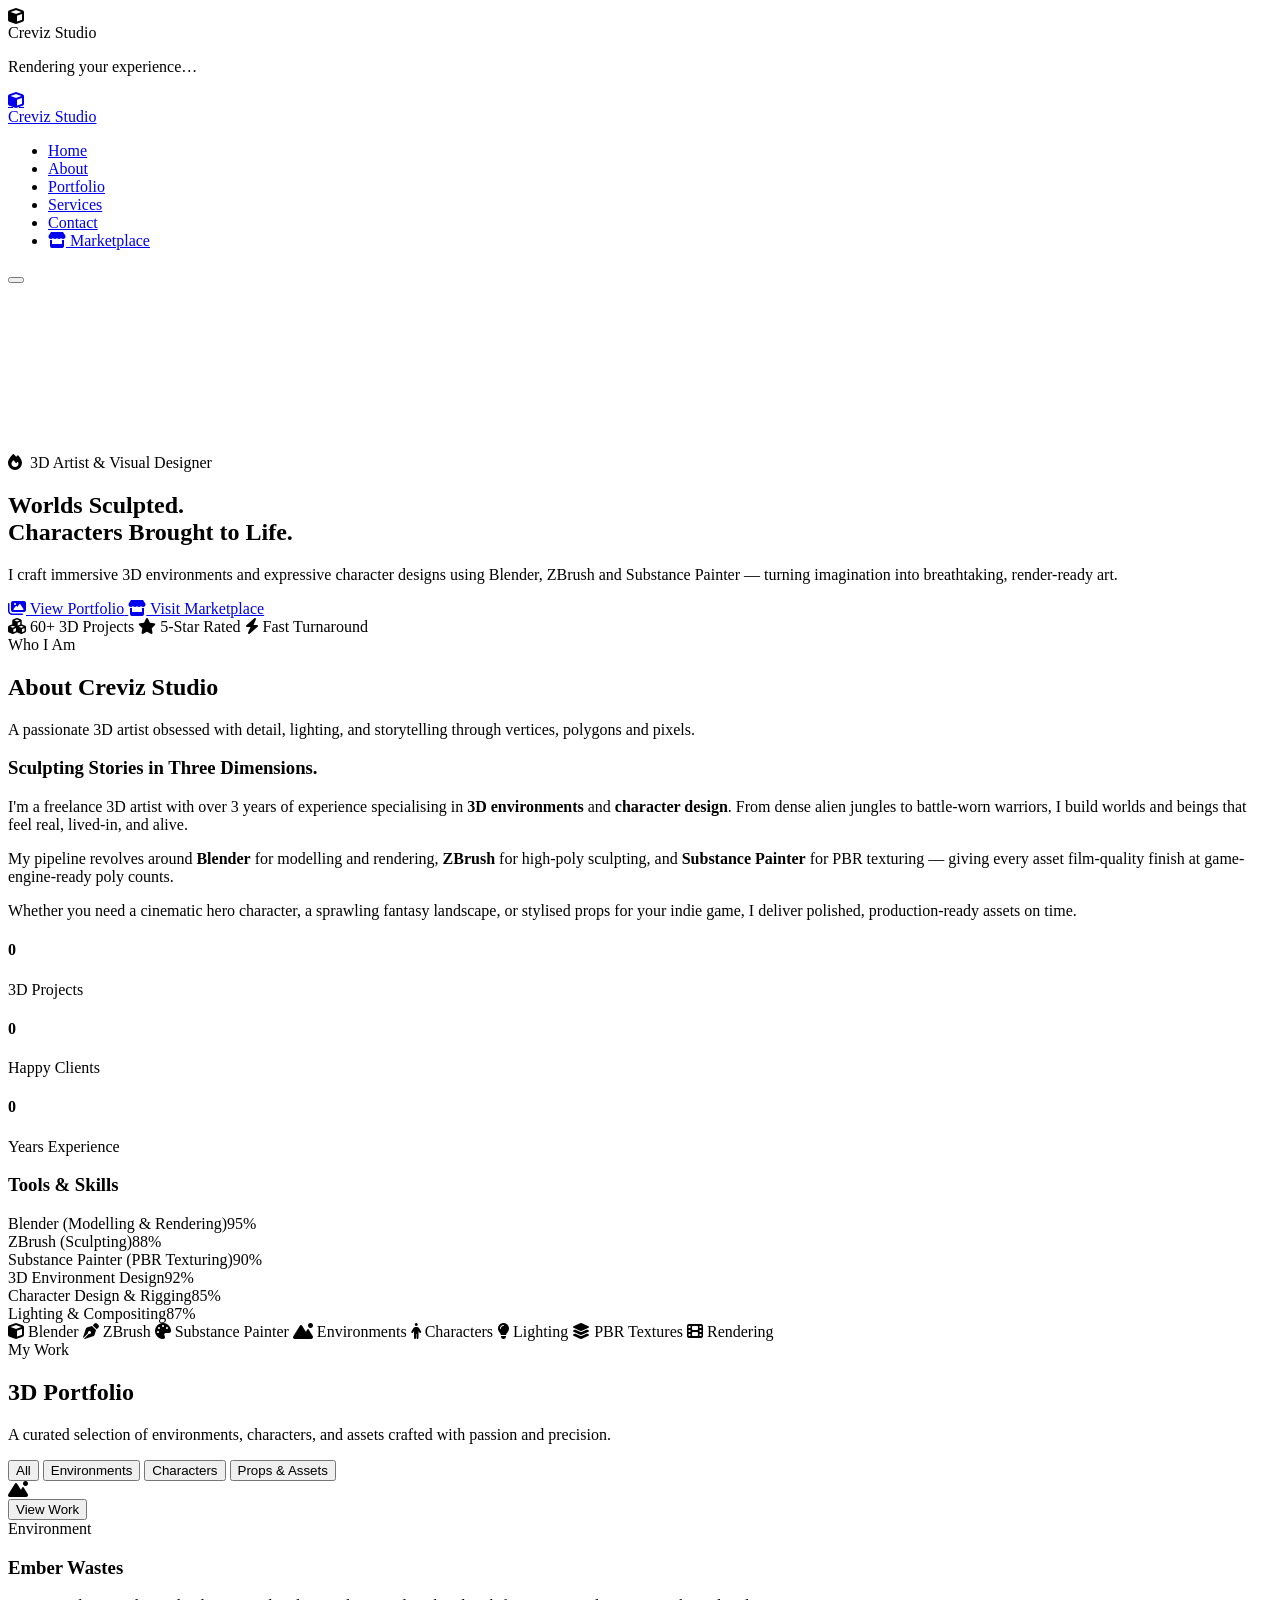
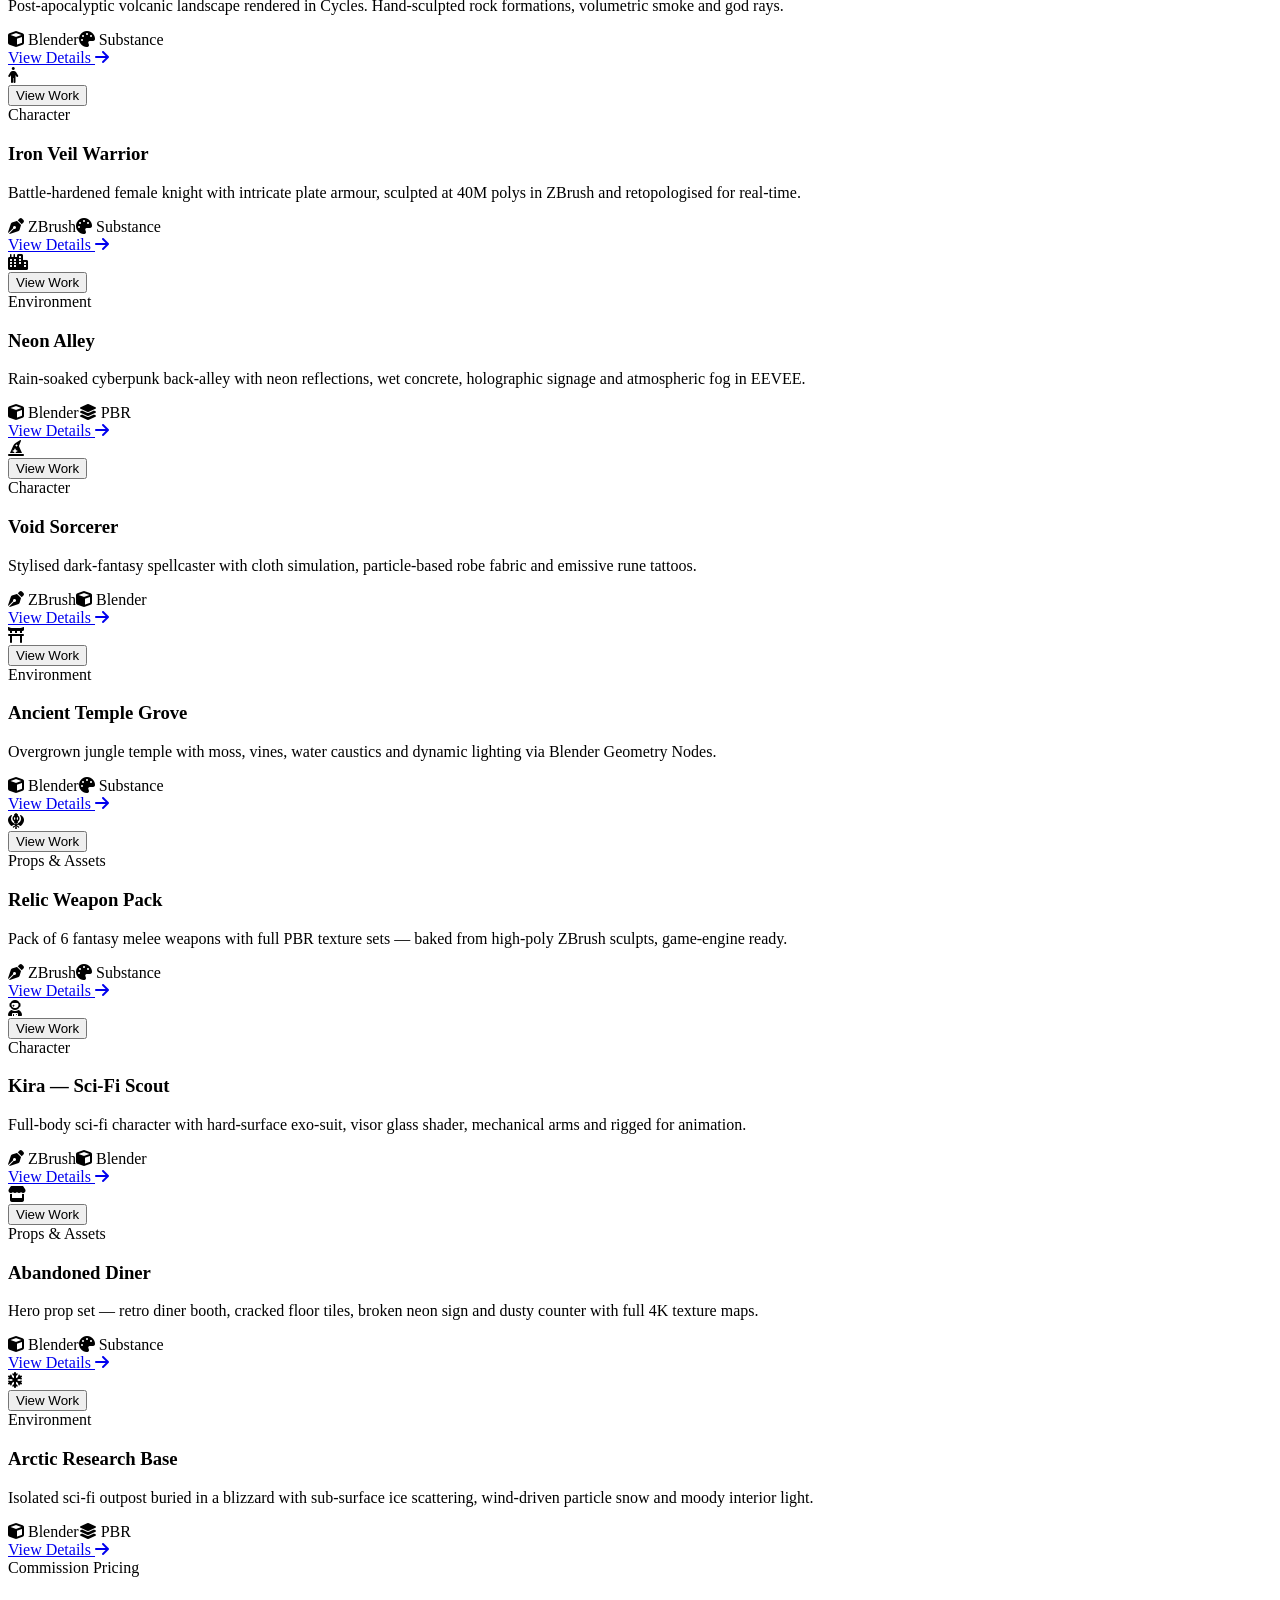
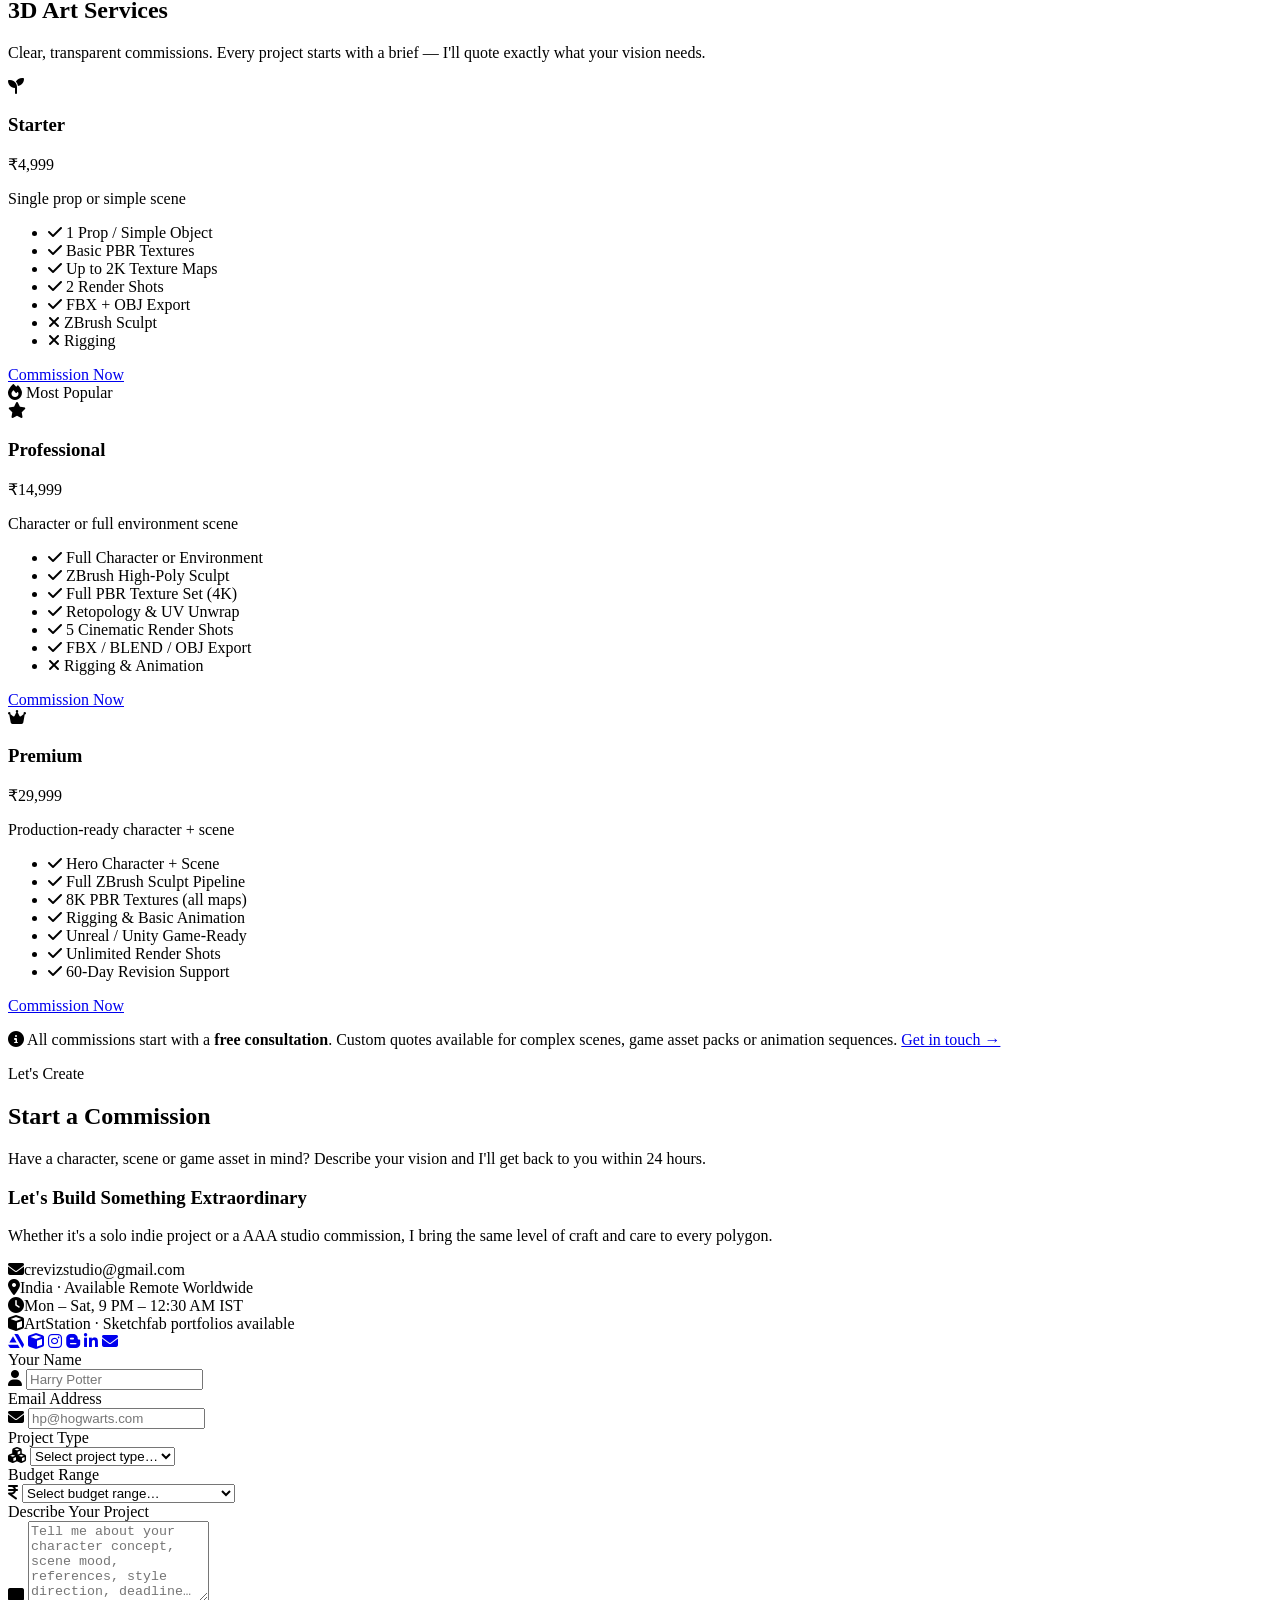
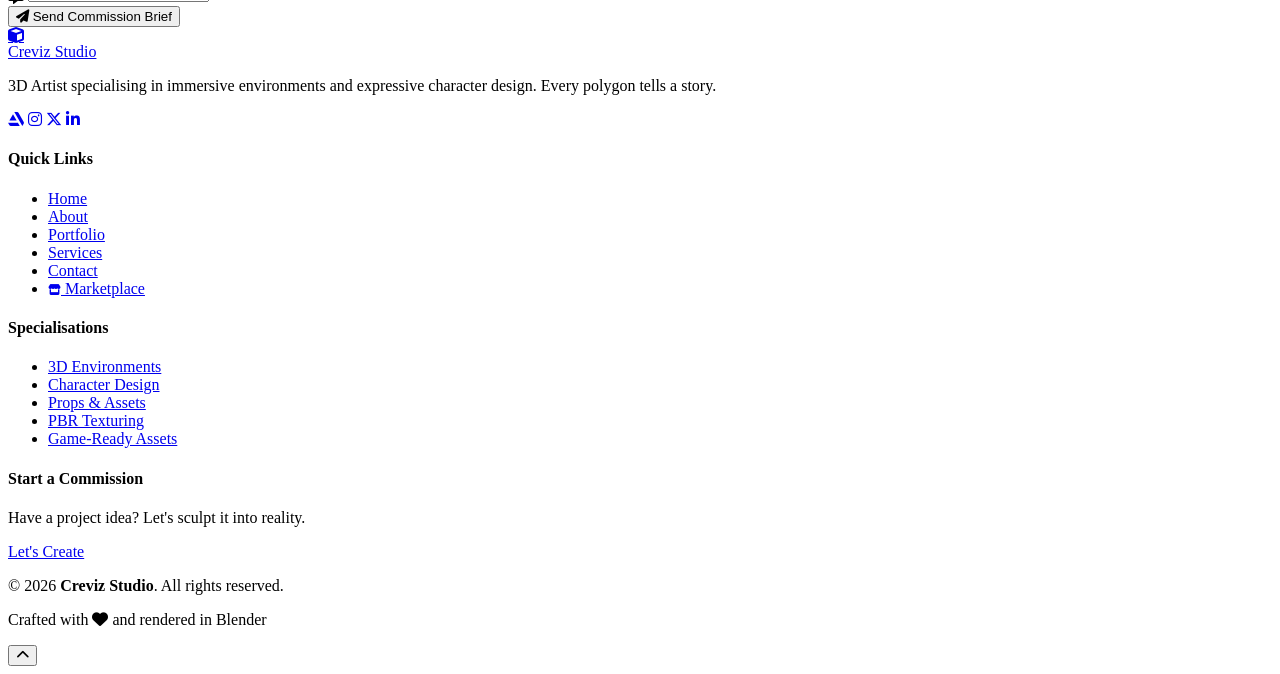
==== index.html @ c228ce8b "1st commit" ====
<!DOCTYPE html>
<html lang="en">
  <head>
    <meta charset="UTF-8" />
    <meta name="viewport" content="width=device-width, initial-scale=1.0" />
    <meta
      name="description"
      content="Creviz Studio – 3D Artist specialising in Blender, ZBrush & Substance Painter. Environments, Characters & Beyond."
    />
    <title>Creviz Studio | 3D Artist</title>
    <link href="https://fonts.googleapis.com/css2?family=Poppins:wght@300;400;500;600;700;800&display=swap" rel="stylesheet" />
    <link rel="stylesheet" href="https://cdnjs.cloudflare.com/ajax/libs/font-awesome/6.5.1/css/all.min.css" />
    <link rel="stylesheet" href="css/style.css" />
  </head>

  <body>

    <!-- PAGE LOADER -->
    <div class="page-loader" id="pageLoader" aria-hidden="true">
      <div class="loader-inner">
        <div class="loader-logo">
          <span class="loader-icon">
            <img src="assets/images/logo.png" alt="Creviz Studio" class="logo-img-icon"
              onerror="this.style.display='none';this.nextElementSibling.style.display='grid';" />
            <i class="fa-solid fa-cube logo-fallback" style="display:none;"></i>
          </span>
          <span class="loader-text">Creviz Studio</span>
        </div>
        <div class="loader-bar-wrap"><div class="loader-bar" id="loaderBar"></div></div>
        <p class="loader-caption">Rendering your experience…</p>
      </div>
    </div>

    <!-- SCROLL PROGRESS -->
    <div class="scroll-progress" id="scrollProgress" aria-hidden="true">
      <div class="scroll-progress-bar" id="scrollProgressBar"></div>
    </div>

    <!-- ================================================
         NAVIGATION BAR
    ================================================ -->
    <nav class="navbar" id="navbar" aria-label="Main navigation">
      <div class="nav-container">

        <a href="#home" class="nav-logo" aria-label="Creviz Studio Home">
          <span class="logo-icon">
            <img src="assets/images/logo.png" alt="Creviz Studio Logo" class="logo-img-icon"
              onerror="this.style.display='none';this.nextElementSibling.style.display='grid';" />
            <i class="fa-solid fa-cube logo-fallback" style="display:none;"></i>
          </span>
          Creviz Studio
        </a>

        <ul class="nav-links" id="navLinks" role="list">
          <li><a href="#home"      class="nav-link active">Home</a></li>
          <li><a href="#about"     class="nav-link">About</a></li>
          <li><a href="#portfolio" class="nav-link">Portfolio</a></li>
          <li><a href="#services"  class="nav-link">Services</a></li>
          <li><a href="#contact"   class="nav-link">Contact</a></li>
          <!-- ★ MARKETPLACE LINK — opens marketplace.html in new tab -->
          <li>
            <a href="marketplace.html" class="nav-link nav-link-market" target="_blank" rel="noopener">
              <i class="fa-solid fa-store"></i> Marketplace
            </a>
          </li>
        </ul>

        <button class="hamburger" id="hamburger" aria-label="Toggle mobile menu"
          aria-expanded="false" aria-controls="navLinks">
          <span class="bar"></span>
          <span class="bar"></span>
          <span class="bar"></span>
        </button>

      </div>
    </nav>


    <!-- ================================================
         HOME / HERO SECTION
    ================================================ -->
    <section id="home" class="hero-section">
      <canvas class="hero-canvas" id="heroCanvas" aria-hidden="true"></canvas>
      <div class="hero-shapes" aria-hidden="true">
        <div class="shape shape-1"></div><div class="shape shape-2"></div>
        <div class="shape shape-3"></div><div class="shape shape-4"></div>
        <div class="shape shape-5"></div><div class="shape shape-6"></div>
      </div>
      <div class="hero-bg" aria-hidden="true">
        <div class="particle"></div><div class="particle"></div>
        <div class="particle"></div><div class="particle"></div>
        <div class="particle"></div><div class="particle"></div>
        <div class="particle"></div><div class="particle"></div>
      </div>

      <div class="hero-content reveal">
        <p class="hero-tag"><i class="fa-solid fa-fire"></i>&nbsp; 3D Artist &amp; Visual Designer</p>
        <h1 class="hero-heading">
          Worlds Sculpted.<br />
          <span class="accent-text">Characters Brought to Life.</span>
        </h1>
        <p class="hero-sub">
          I craft immersive 3D environments and expressive character designs
          using Blender, ZBrush and Substance Painter — turning imagination
          into breathtaking, render-ready art.
        </p>
        <div class="hero-cta">
          <a href="#portfolio" class="btn btn-primary magnetic">
            <span class="btn-text"><i class="fa-solid fa-images"></i> View Portfolio</span>
            <span class="btn-ripple"></span>
          </a>
          <a href="marketplace.html" target="_blank" class="btn btn-outline magnetic">
            <span class="btn-text"><i class="fa-solid fa-store"></i> Visit Marketplace</span>
          </a>
        </div>
        <div class="hero-badges">
          <span class="hero-badge"><i class="fa-solid fa-cubes"></i> 60+ 3D Projects</span>
          <span class="hero-badge"><i class="fa-solid fa-star"></i> 5-Star Rated</span>
          <span class="hero-badge"><i class="fa-solid fa-bolt"></i> Fast Turnaround</span>
        </div>
        <div class="scroll-indicator" aria-hidden="true"><span class="scroll-dot"></span></div>
      </div>
    </section>


    <!-- ================================================
         ABOUT SECTION
    ================================================ -->
    <section id="about" class="about-section section">
      <div class="container">
        <div class="section-header reveal">
          <span class="section-tag">Who I Am</span>
          <h2 class="section-title">About <span class="accent-text">Creviz Studio</span></h2>
          <p class="section-sub">A passionate 3D artist obsessed with detail, lighting, and storytelling through vertices, polygons and pixels.</p>
        </div>
        <div class="about-grid">
          <div class="about-text reveal">
            <h3>Sculpting Stories in Three Dimensions.</h3>
            <p>I'm a freelance 3D artist with over 3 years of experience specialising in <strong>3D environments</strong> and <strong>character design</strong>. From dense alien jungles to battle-worn warriors, I build worlds and beings that feel real, lived-in, and alive.</p>
            <p>My pipeline revolves around <strong>Blender</strong> for modelling and rendering, <strong>ZBrush</strong> for high-poly sculpting, and <strong>Substance Painter</strong> for PBR texturing — giving every asset film-quality finish at game-engine-ready poly counts.</p>
            <p>Whether you need a cinematic hero character, a sprawling fantasy landscape, or stylised props for your indie game, I deliver polished, production-ready assets on time.</p>
            <div class="about-stats">
              <div class="stat-item"><h4 class="count-up" data-target="60">0</h4><p>3D Projects</p></div>
              <div class="stat-item"><h4 class="count-up" data-target="35">0</h4><p>Happy Clients</p></div>
              <div class="stat-item"><h4 class="count-up" data-target="3">0</h4><p>Years Experience</p></div>
            </div>
          </div>
          <div class="about-skills reveal">
            <h3>Tools &amp; Skills</h3>
            <div class="skill-bars">
              <div class="skill-item"><div class="skill-label"><span>Blender (Modelling &amp; Rendering)</span><span>95%</span></div><div class="skill-bar"><div class="skill-fill" data-width="95"></div></div></div>
              <div class="skill-item"><div class="skill-label"><span>ZBrush (Sculpting)</span><span>88%</span></div><div class="skill-bar"><div class="skill-fill" data-width="88"></div></div></div>
              <div class="skill-item"><div class="skill-label"><span>Substance Painter (PBR Texturing)</span><span>90%</span></div><div class="skill-bar"><div class="skill-fill" data-width="90"></div></div></div>
              <div class="skill-item"><div class="skill-label"><span>3D Environment Design</span><span>92%</span></div><div class="skill-bar"><div class="skill-fill" data-width="92"></div></div></div>
              <div class="skill-item"><div class="skill-label"><span>Character Design &amp; Rigging</span><span>85%</span></div><div class="skill-bar"><div class="skill-fill" data-width="85"></div></div></div>
              <div class="skill-item"><div class="skill-label"><span>Lighting &amp; Compositing</span><span>87%</span></div><div class="skill-bar"><div class="skill-fill" data-width="87"></div></div></div>
            </div>
            <div class="skill-badges">
              <span class="badge"><i class="fa-solid fa-cube"></i> Blender</span>
              <span class="badge"><i class="fa-solid fa-pen-nib"></i> ZBrush</span>
              <span class="badge"><i class="fa-solid fa-palette"></i> Substance Painter</span>
              <span class="badge"><i class="fa-solid fa-mountain-sun"></i> Environments</span>
              <span class="badge"><i class="fa-solid fa-person"></i> Characters</span>
              <span class="badge"><i class="fa-solid fa-lightbulb"></i> Lighting</span>
              <span class="badge"><i class="fa-solid fa-layer-group"></i> PBR Textures</span>
              <span class="badge"><i class="fa-solid fa-film"></i> Rendering</span>
            </div>
          </div>
        </div>
      </div>
    </section>


    <!-- ================================================
         PORTFOLIO SECTION
    ================================================ -->
    <section id="portfolio" class="projects-section section">
      <div class="container">
        <div class="section-header reveal">
          <span class="section-tag">My Work</span>
          <h2 class="section-title">3D <span class="accent-text">Portfolio</span></h2>
          <p class="section-sub">A curated selection of environments, characters, and assets crafted with passion and precision.</p>
        </div>
        <div class="portfolio-filters reveal" role="tablist" aria-label="Portfolio filters">
          <button class="filter-btn active" data-filter="all"         role="tab" aria-selected="true" >All</button>
          <button class="filter-btn"        data-filter="environment" role="tab" aria-selected="false">Environments</button>
          <button class="filter-btn"        data-filter="character"   role="tab" aria-selected="false">Characters</button>
          <button class="filter-btn"        data-filter="prop"        role="tab" aria-selected="false">Props &amp; Assets</button>
        </div>
        <div class="projects-grid" id="portfolioGrid">
          <article class="project-card reveal" data-category="environment">
            <div class="card-img env-gradient"><div class="img-placeholder"><i class="fa-solid fa-mountain-sun"></i></div><div class="card-overlay"><button class="btn btn-sm">View Work</button></div><div class="card-glow"></div></div>
            <div class="card-body"><span class="card-tag">Environment</span><h3>Ember Wastes</h3><p>Post-apocalyptic volcanic landscape rendered in Cycles. Hand-sculpted rock formations, volumetric smoke and god rays.</p><div class="card-tools"><span><i class="fa-solid fa-cube"></i> Blender</span><span><i class="fa-solid fa-palette"></i> Substance</span></div><a href="#" class="btn btn-outline btn-sm">View Details <i class="fa-solid fa-arrow-right"></i></a></div>
          </article>
          <article class="project-card reveal" data-category="character">
            <div class="card-img char-gradient"><div class="img-placeholder"><i class="fa-solid fa-person"></i></div><div class="card-overlay"><button class="btn btn-sm">View Work</button></div><div class="card-glow"></div></div>
            <div class="card-body"><span class="card-tag">Character</span><h3>Iron Veil Warrior</h3><p>Battle-hardened female knight with intricate plate armour, sculpted at 40M polys in ZBrush and retopologised for real-time.</p><div class="card-tools"><span><i class="fa-solid fa-pen-nib"></i> ZBrush</span><span><i class="fa-solid fa-palette"></i> Substance</span></div><a href="#" class="btn btn-outline btn-sm">View Details <i class="fa-solid fa-arrow-right"></i></a></div>
          </article>
          <article class="project-card reveal" data-category="environment">
            <div class="card-img env-gradient"><div class="img-placeholder"><i class="fa-solid fa-city"></i></div><div class="card-overlay"><button class="btn btn-sm">View Work</button></div><div class="card-glow"></div></div>
            <div class="card-body"><span class="card-tag">Environment</span><h3>Neon Alley</h3><p>Rain-soaked cyberpunk back-alley with neon reflections, wet concrete, holographic signage and atmospheric fog in EEVEE.</p><div class="card-tools"><span><i class="fa-solid fa-cube"></i> Blender</span><span><i class="fa-solid fa-layer-group"></i> PBR</span></div><a href="#" class="btn btn-outline btn-sm">View Details <i class="fa-solid fa-arrow-right"></i></a></div>
          </article>
          <article class="project-card reveal" data-category="character">
            <div class="card-img char-gradient"><div class="img-placeholder"><i class="fa-solid fa-hat-wizard"></i></div><div class="card-overlay"><button class="btn btn-sm">View Work</button></div><div class="card-glow"></div></div>
            <div class="card-body"><span class="card-tag">Character</span><h3>Void Sorcerer</h3><p>Stylised dark-fantasy spellcaster with cloth simulation, particle-based robe fabric and emissive rune tattoos.</p><div class="card-tools"><span><i class="fa-solid fa-pen-nib"></i> ZBrush</span><span><i class="fa-solid fa-cube"></i> Blender</span></div><a href="#" class="btn btn-outline btn-sm">View Details <i class="fa-solid fa-arrow-right"></i></a></div>
          </article>
          <article class="project-card reveal" data-category="environment">
            <div class="card-img env-gradient"><div class="img-placeholder"><i class="fa-solid fa-torii-gate"></i></div><div class="card-overlay"><button class="btn btn-sm">View Work</button></div><div class="card-glow"></div></div>
            <div class="card-body"><span class="card-tag">Environment</span><h3>Ancient Temple Grove</h3><p>Overgrown jungle temple with moss, vines, water caustics and dynamic lighting via Blender Geometry Nodes.</p><div class="card-tools"><span><i class="fa-solid fa-cube"></i> Blender</span><span><i class="fa-solid fa-palette"></i> Substance</span></div><a href="#" class="btn btn-outline btn-sm">View Details <i class="fa-solid fa-arrow-right"></i></a></div>
          </article>
          <article class="project-card reveal" data-category="prop">
            <div class="card-img prop-gradient"><div class="img-placeholder"><i class="fa-solid fa-khanda"></i></div><div class="card-overlay"><button class="btn btn-sm">View Work</button></div><div class="card-glow"></div></div>
            <div class="card-body"><span class="card-tag">Props &amp; Assets</span><h3>Relic Weapon Pack</h3><p>Pack of 6 fantasy melee weapons with full PBR texture sets — baked from high-poly ZBrush sculpts, game-engine ready.</p><div class="card-tools"><span><i class="fa-solid fa-pen-nib"></i> ZBrush</span><span><i class="fa-solid fa-palette"></i> Substance</span></div><a href="#" class="btn btn-outline btn-sm">View Details <i class="fa-solid fa-arrow-right"></i></a></div>
          </article>
          <article class="project-card reveal" data-category="character">
            <div class="card-img char-gradient"><div class="img-placeholder"><i class="fa-solid fa-user-astronaut"></i></div><div class="card-overlay"><button class="btn btn-sm">View Work</button></div><div class="card-glow"></div></div>
            <div class="card-body"><span class="card-tag">Character</span><h3>Kira — Sci-Fi Scout</h3><p>Full-body sci-fi character with hard-surface exo-suit, visor glass shader, mechanical arms and rigged for animation.</p><div class="card-tools"><span><i class="fa-solid fa-pen-nib"></i> ZBrush</span><span><i class="fa-solid fa-cube"></i> Blender</span></div><a href="#" class="btn btn-outline btn-sm">View Details <i class="fa-solid fa-arrow-right"></i></a></div>
          </article>
          <article class="project-card reveal" data-category="prop">
            <div class="card-img prop-gradient"><div class="img-placeholder"><i class="fa-solid fa-store"></i></div><div class="card-overlay"><button class="btn btn-sm">View Work</button></div><div class="card-glow"></div></div>
            <div class="card-body"><span class="card-tag">Props &amp; Assets</span><h3>Abandoned Diner</h3><p>Hero prop set — retro diner booth, cracked floor tiles, broken neon sign and dusty counter with full 4K texture maps.</p><div class="card-tools"><span><i class="fa-solid fa-cube"></i> Blender</span><span><i class="fa-solid fa-palette"></i> Substance</span></div><a href="#" class="btn btn-outline btn-sm">View Details <i class="fa-solid fa-arrow-right"></i></a></div>
          </article>
          <article class="project-card reveal" data-category="environment">
            <div class="card-img env-gradient"><div class="img-placeholder"><i class="fa-solid fa-snowflake"></i></div><div class="card-overlay"><button class="btn btn-sm">View Work</button></div><div class="card-glow"></div></div>
            <div class="card-body"><span class="card-tag">Environment</span><h3>Arctic Research Base</h3><p>Isolated sci-fi outpost buried in a blizzard with sub-surface ice scattering, wind-driven particle snow and moody interior light.</p><div class="card-tools"><span><i class="fa-solid fa-cube"></i> Blender</span><span><i class="fa-solid fa-layer-group"></i> PBR</span></div><a href="#" class="btn btn-outline btn-sm">View Details <i class="fa-solid fa-arrow-right"></i></a></div>
          </article>
        </div>
      </div>
    </section>


    <!-- ================================================
         SERVICES / PRICING SECTION
    ================================================ -->
    <section id="services" class="services-section section">
      <div class="container">
        <div class="section-header reveal">
          <span class="section-tag">Commission Pricing</span>
          <h2 class="section-title">3D Art <span class="accent-text">Services</span></h2>
          <p class="section-sub">Clear, transparent commissions. Every project starts with a brief — I'll quote exactly what your vision needs.</p>
        </div>
        <div class="pricing-grid">
          <div class="pricing-card reveal">
            <div class="pricing-card-inner">
              <div class="plan-icon"><i class="fa-solid fa-seedling"></i></div>
              <h3 class="plan-name">Starter</h3>
              <div class="plan-price"><span class="currency">₹</span><span class="amount">4,999</span></div>
              <p class="plan-desc">Single prop or simple scene</p>
              <ul class="plan-features" role="list">
                <li><i class="fa-solid fa-check"></i> 1 Prop / Simple Object</li>
                <li><i class="fa-solid fa-check"></i> Basic PBR Textures</li>
                <li><i class="fa-solid fa-check"></i> Up to 2K Texture Maps</li>
                <li><i class="fa-solid fa-check"></i> 2 Render Shots</li>
                <li><i class="fa-solid fa-check"></i> FBX + OBJ Export</li>
                <li class="not-included"><i class="fa-solid fa-xmark"></i> ZBrush Sculpt</li>
                <li class="not-included"><i class="fa-solid fa-xmark"></i> Rigging</li>
              </ul>
              <a href="#contact" class="btn btn-outline plan-btn">Commission Now</a>
            </div>
          </div>
          <div class="pricing-card popular reveal">
            <div class="pricing-card-inner">
              <div class="popular-badge"><i class="fa-solid fa-fire"></i> Most Popular</div>
              <div class="plan-icon"><i class="fa-solid fa-star"></i></div>
              <h3 class="plan-name">Professional</h3>
              <div class="plan-price"><span class="currency">₹</span><span class="amount">14,999</span></div>
              <p class="plan-desc">Character or full environment scene</p>
              <ul class="plan-features" role="list">
                <li><i class="fa-solid fa-check"></i> Full Character or Environment</li>
                <li><i class="fa-solid fa-check"></i> ZBrush High-Poly Sculpt</li>
                <li><i class="fa-solid fa-check"></i> Full PBR Texture Set (4K)</li>
                <li><i class="fa-solid fa-check"></i> Retopology &amp; UV Unwrap</li>
                <li><i class="fa-solid fa-check"></i> 5 Cinematic Render Shots</li>
                <li><i class="fa-solid fa-check"></i> FBX / BLEND / OBJ Export</li>
                <li class="not-included"><i class="fa-solid fa-xmark"></i> Rigging &amp; Animation</li>
              </ul>
              <a href="#contact" class="btn btn-primary plan-btn">Commission Now</a>
            </div>
          </div>
          <div class="pricing-card reveal">
            <div class="pricing-card-inner">
              <div class="plan-icon"><i class="fa-solid fa-crown"></i></div>
              <h3 class="plan-name">Premium</h3>
              <div class="plan-price"><span class="currency">₹</span><span class="amount">29,999</span></div>
              <p class="plan-desc">Production-ready character + scene</p>
              <ul class="plan-features" role="list">
                <li><i class="fa-solid fa-check"></i> Hero Character + Scene</li>
                <li><i class="fa-solid fa-check"></i> Full ZBrush Sculpt Pipeline</li>
                <li><i class="fa-solid fa-check"></i> 8K PBR Textures (all maps)</li>
                <li><i class="fa-solid fa-check"></i> Rigging &amp; Basic Animation</li>
                <li><i class="fa-solid fa-check"></i> Unreal / Unity Game-Ready</li>
                <li><i class="fa-solid fa-check"></i> Unlimited Render Shots</li>
                <li><i class="fa-solid fa-check"></i> 60-Day Revision Support</li>
              </ul>
              <a href="#contact" class="btn btn-outline plan-btn">Commission Now</a>
            </div>
          </div>
        </div>
        <p class="pricing-note reveal">
          <i class="fa-solid fa-circle-info"></i>
          All commissions start with a <strong>free consultation</strong>.
          Custom quotes available for complex scenes, game asset packs or animation sequences.
          <a href="#contact">Get in touch →</a>
        </p>
      </div>
    </section>


    <!-- ================================================
         CONTACT SECTION
    ================================================ -->
    <section id="contact" class="contact-section section">
      <div class="container">
        <div class="section-header reveal">
          <span class="section-tag">Let's Create</span>
          <h2 class="section-title">Start a <span class="accent-text">Commission</span></h2>
          <p class="section-sub">Have a character, scene or game asset in mind? Describe your vision and I'll get back to you within 24 hours.</p>
        </div>
        <div class="contact-grid">
          <div class="contact-info reveal">
            <h3>Let's Build Something Extraordinary</h3>
            <p>Whether it's a solo indie project or a AAA studio commission, I bring the same level of craft and care to every polygon.</p>
            <div class="contact-details">
              <div class="contact-item"><i class="fa-solid fa-envelope"></i><span>crevizstudio@gmail.com</span></div>
              <div class="contact-item"><i class="fa-solid fa-location-dot"></i><span>India · Available Remote Worldwide</span></div>
              <div class="contact-item"><i class="fa-solid fa-clock"></i><span>Mon – Sat, 9 PM – 12:30 AM IST</span></div>
              <div class="contact-item"><i class="fa-solid fa-cube"></i><span>ArtStation · Sketchfab portfolios available</span></div>
            </div>
            <div class="social-links" aria-label="Social media links">
              <a href="https://www.artstation.com/ritarthachaki" class="social-icon" aria-label="ArtStation"><i class="fa-brands fa-artstation"></i></a>
              <a href="https://sketchfab.com/creviz.studio" class="social-icon" aria-label="Sketchfab"><i class="fa-solid fa-cube"></i></a>
              <a href="https://www.instagram.com/_i_create_something_/" class="social-icon" aria-label="Instagram"><i class="fa-brands fa-instagram"></i></a>
              <a href="https://crevizstudio.blogspot.com/" class="social-icon" aria-label="Blogger"><i class="fa-brands fa-blogger-b"></i></a>
              <a href="https://www.linkedin.com/company/creviz-studio/" class="social-icon" aria-label="LinkedIn"><i class="fa-brands fa-linkedin-in"></i></a>
              <a href="mailto:crevizstudio@gmail.com" class="social-icon" aria-label="Email"><i class="fa-solid fa-envelope"></i></a>
            </div>
          </div>

          <div class="contact-form-wrap reveal">
            <form id="contactForm" class="contact-form" novalidate aria-label="Commission enquiry form">
              <div class="form-row">
                <div class="form-group">
                  <label for="name">Your Name</label>
                  <div class="input-wrap"><i class="fa-solid fa-user"></i>
                    <input type="text" id="name" name="name" placeholder="Harry Potter" autocomplete="name" required /></div>
                  <span class="error-msg" id="nameError" role="alert"></span>
                </div>
                <div class="form-group">
                  <label for="email">Email Address</label>
                  <div class="input-wrap"><i class="fa-solid fa-envelope"></i>
                    <input type="email" id="email" name="email" placeholder="hp@hogwarts.com" autocomplete="email" required /></div>
                  <span class="error-msg" id="emailError" role="alert"></span>
                </div>
              </div>
              <div class="form-group">
                <label for="projectType">Project Type</label>
                <div class="input-wrap select-wrap"><i class="fa-solid fa-cubes"></i>
                  <select id="projectType" name="projectType" required>
                    <option value="" disabled selected>Select project type…</option>
                    <option value="Character Design">Character Design</option>
                    <option value="3D Environment">3D Environment</option>
                    <option value="Props / Asset Pack">Props / Asset Pack</option>
                    <option value="Animation / Rigging">Animation / Rigging</option>
                    <option value="Other / Custom">Other / Custom</option>
                  </select></div>
                <span class="error-msg" id="projectTypeError" role="alert"></span>
              </div>
              <div class="form-group">
                <label for="budget">Budget Range</label>
                <div class="input-wrap select-wrap"><i class="fa-solid fa-indian-rupee-sign"></i>
                  <select id="budget" name="budget">
                    <option value="" disabled selected>Select budget range…</option>
                    <option value="Under ₹4,999 (Starter)">Under ₹4,999 (Starter)</option>
                    <option value="₹5,000 – ₹14,999 (Professional)">₹5,000 – ₹14,999 (Professional)</option>
                    <option value="₹15,000+ (Premium / Custom)">₹15,000+ (Premium / Custom)</option>
                  </select></div>
              </div>
              <div class="form-group">
                <label for="message">Describe Your Project</label>
                <div class="input-wrap textarea-wrap"><i class="fa-solid fa-message"></i>
                  <textarea id="message" name="message" rows="5"
                    placeholder="Tell me about your character concept, scene mood, references, style direction, deadline…"
                    required></textarea></div>
                <span class="error-msg" id="messageError" role="alert"></span>
              </div>
              <button type="submit" class="btn btn-primary btn-full magnetic">
                <span class="btn-text"><i class="fa-solid fa-paper-plane"></i> Send Commission Brief</span>
                <span class="btn-ripple"></span>
              </button>
              <div class="form-feedback" id="formFeedback" aria-live="polite"></div>
            </form>
          </div>
        </div>
      </div>
    </section>


    <!-- ================================================
         FOOTER
    ================================================ -->
    <footer class="footer" role="contentinfo">
      <div class="footer-container">
        <div class="footer-grid">
          <div class="footer-brand">
            <a href="#home" class="nav-logo" aria-label="Back to top">
              <span class="logo-icon">
                <img src="assets/images/logo.png" alt="Creviz Studio Logo" class="logo-img-icon"
                  onerror="this.style.display='none';this.nextElementSibling.style.display='grid';" />
                <i class="fa-solid fa-cube logo-fallback" style="display:none;"></i>
              </span>
              Creviz Studio
            </a>
            <p>3D Artist specialising in immersive environments and expressive character design. Every polygon tells a story.</p>
            <div class="social-links">
              <a href="#" class="social-icon" aria-label="ArtStation"><i class="fa-brands fa-artstation"></i></a>
              <a href="#" class="social-icon" aria-label="Instagram"><i class="fa-brands fa-instagram"></i></a>
              <a href="#" class="social-icon" aria-label="Twitter/X"><i class="fa-brands fa-x-twitter"></i></a>
              <a href="#" class="social-icon" aria-label="LinkedIn"><i class="fa-brands fa-linkedin-in"></i></a>
            </div>
          </div>
          <div class="footer-links">
            <h4>Quick Links</h4>
            <ul>
              <li><a href="#home">Home</a></li>
              <li><a href="#about">About</a></li>
              <li><a href="#portfolio">Portfolio</a></li>
              <li><a href="#services">Services</a></li>
              <li><a href="#contact">Contact</a></li>
              <li><a href="marketplace.html" target="_blank"><i class="fa-solid fa-store" style="font-size:.7rem"></i> Marketplace</a></li>
            </ul>
          </div>
          <div class="footer-links">
            <h4>Specialisations</h4>
            <ul>
              <li><a href="#portfolio">3D Environments</a></li>
              <li><a href="#portfolio">Character Design</a></li>
              <li><a href="#portfolio">Props &amp; Assets</a></li>
              <li><a href="#portfolio">PBR Texturing</a></li>
              <li><a href="#portfolio">Game-Ready Assets</a></li>
            </ul>
          </div>
          <div class="footer-cta">
            <h4>Start a Commission</h4>
            <p>Have a project idea? Let's sculpt it into reality.</p>
            <a href="#contact" class="btn btn-primary">Let's Create</a>
          </div>
        </div>
        <div class="footer-bottom">
          <p>&copy; 2026 <strong>Creviz Studio</strong>. All rights reserved.</p>
          <p>Crafted with <i class="fa-solid fa-heart" style="color:var(--clr-accent)"></i> and rendered in Blender</p>
        </div>
      </div>
    </footer>

    <button class="back-to-top" id="backToTop" aria-label="Back to top"><i class="fa-solid fa-chevron-up"></i></button>
    <div class="cursor-glow" id="cursorGlow" aria-hidden="true"></div>
    <script src="js/script.js"></script>
  </body>
</html>
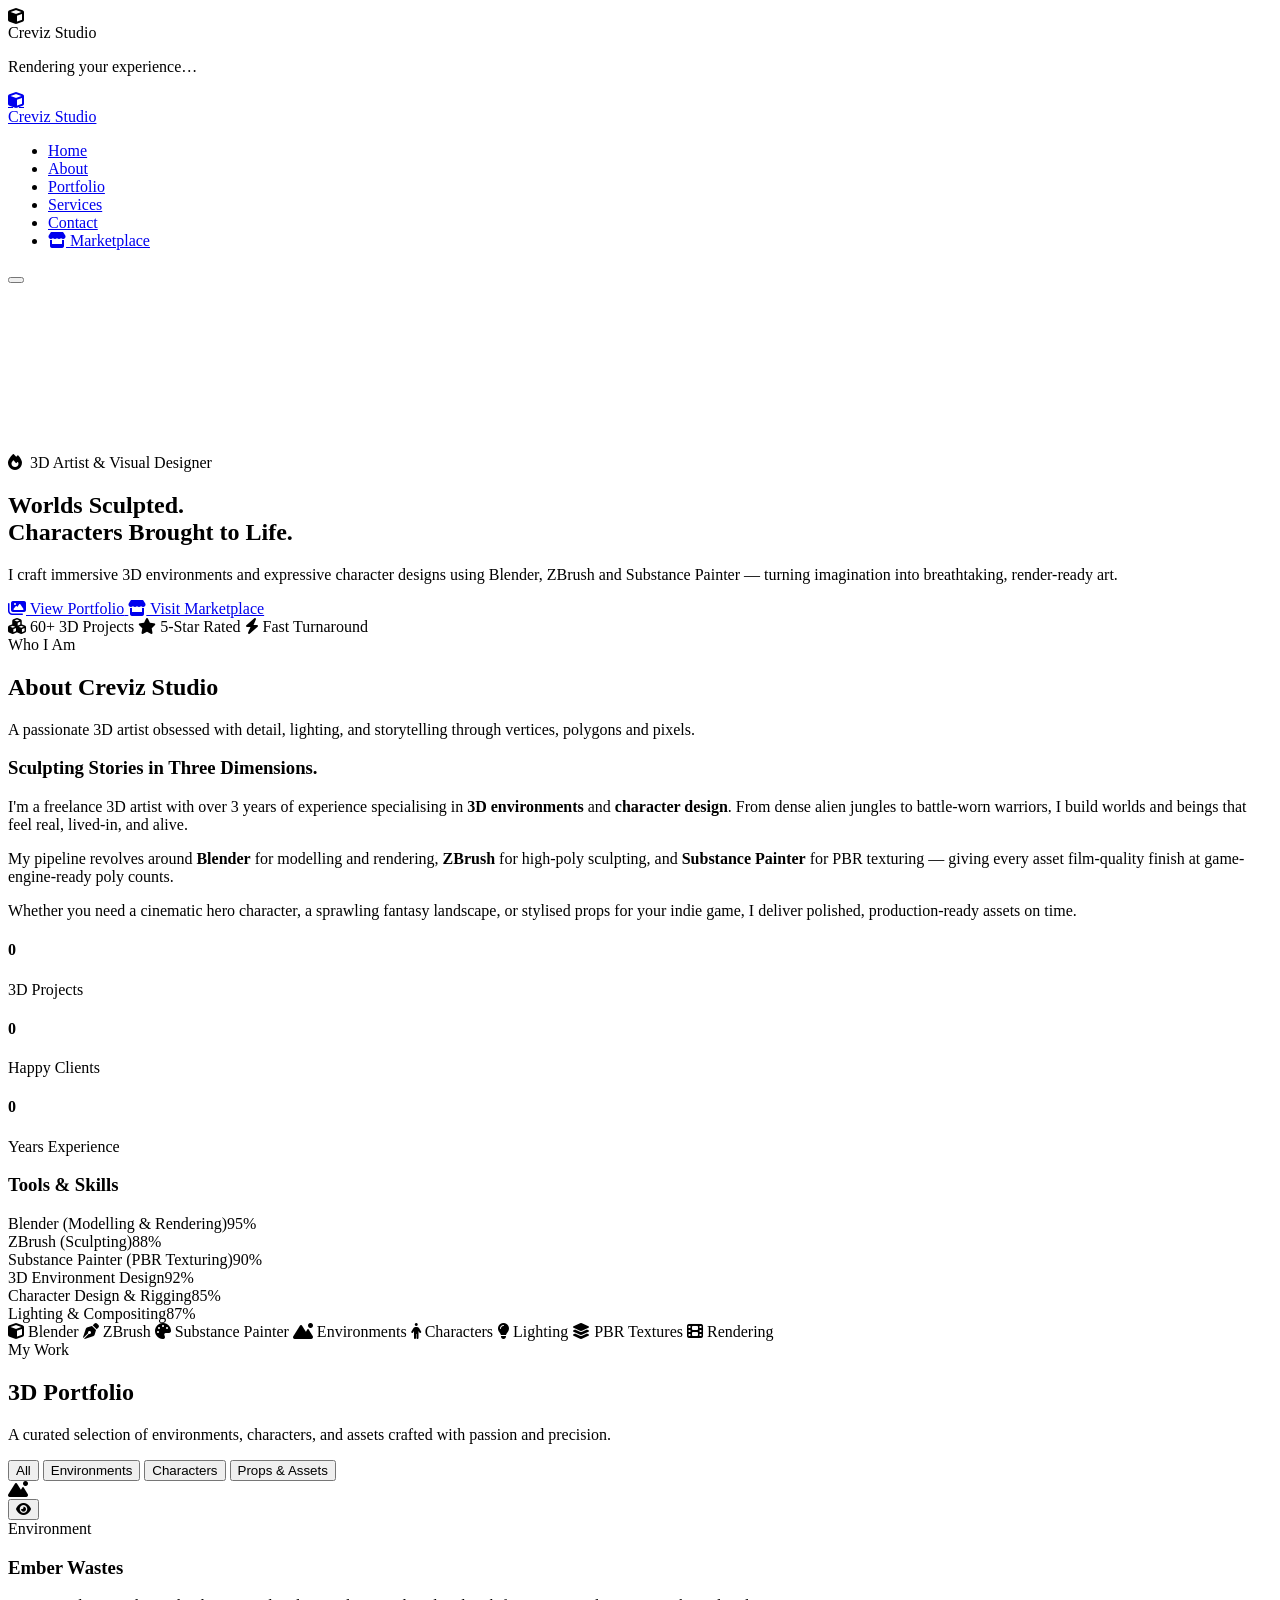
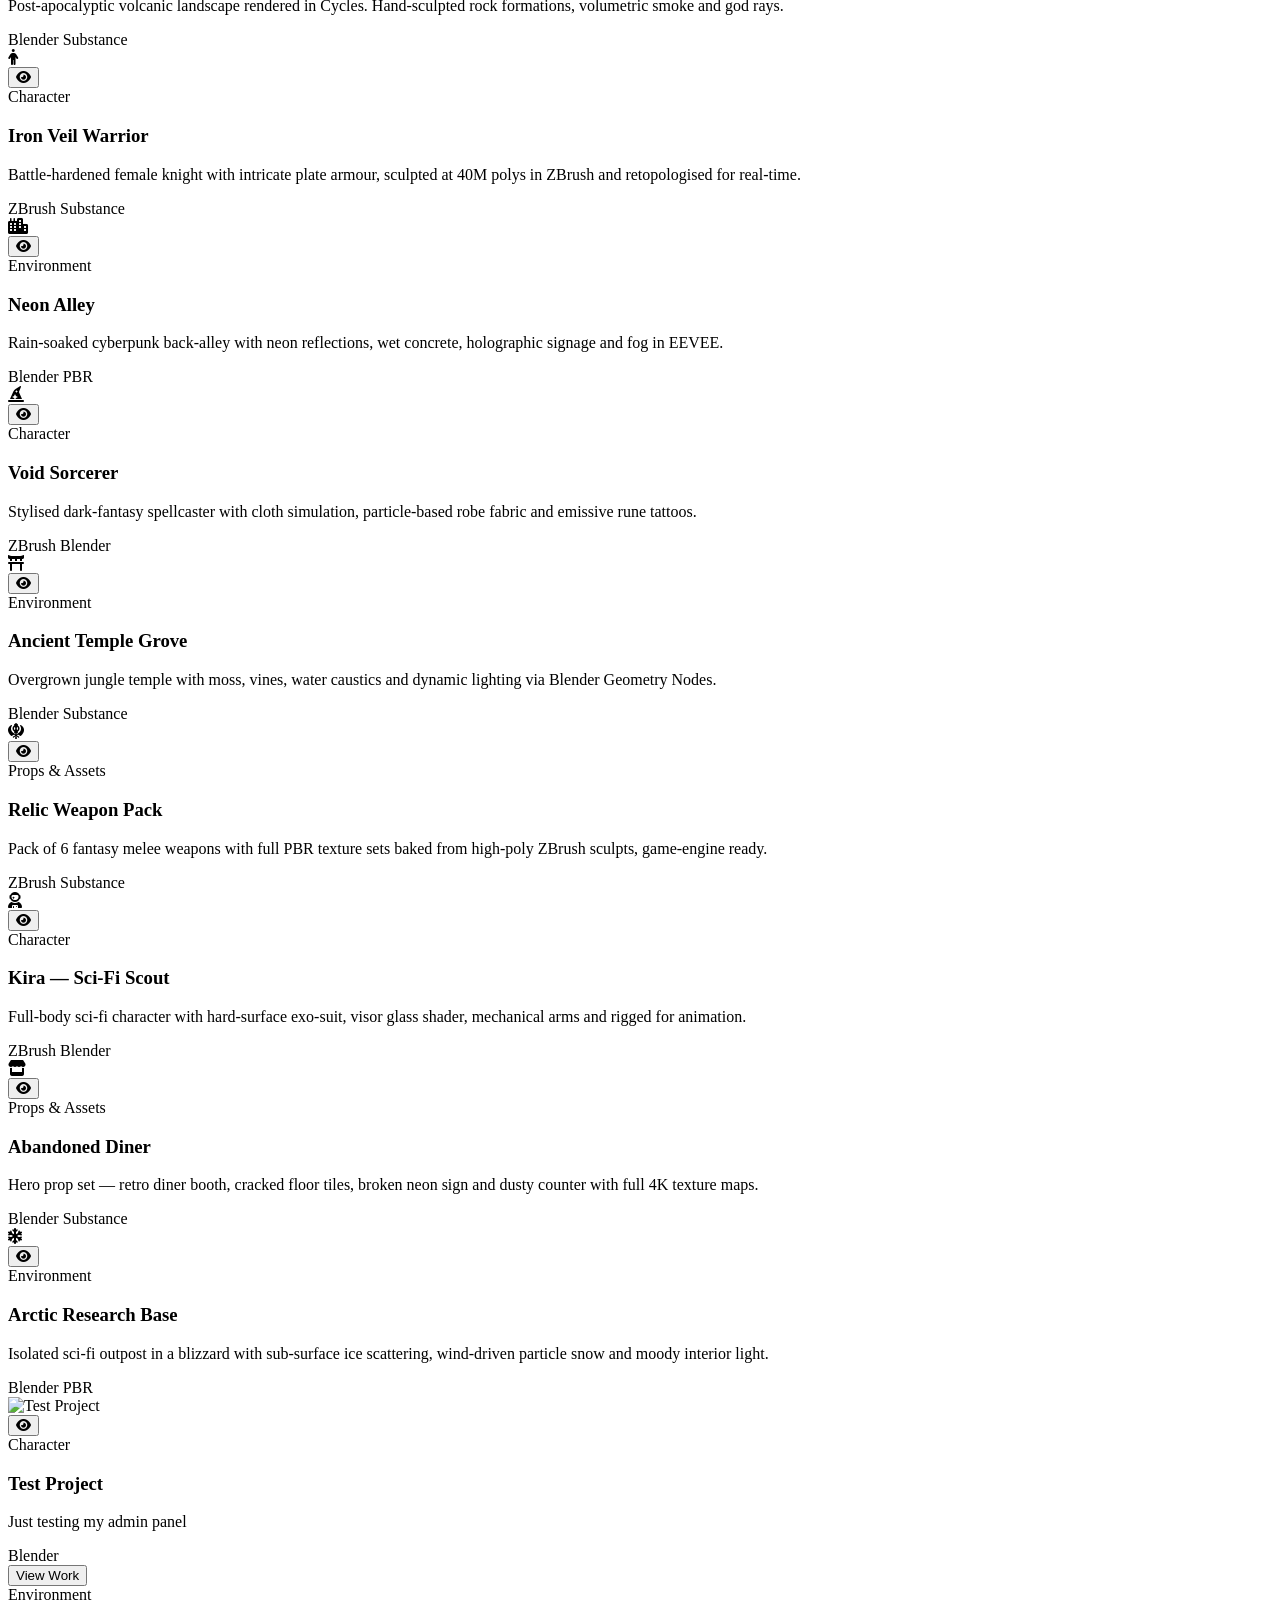
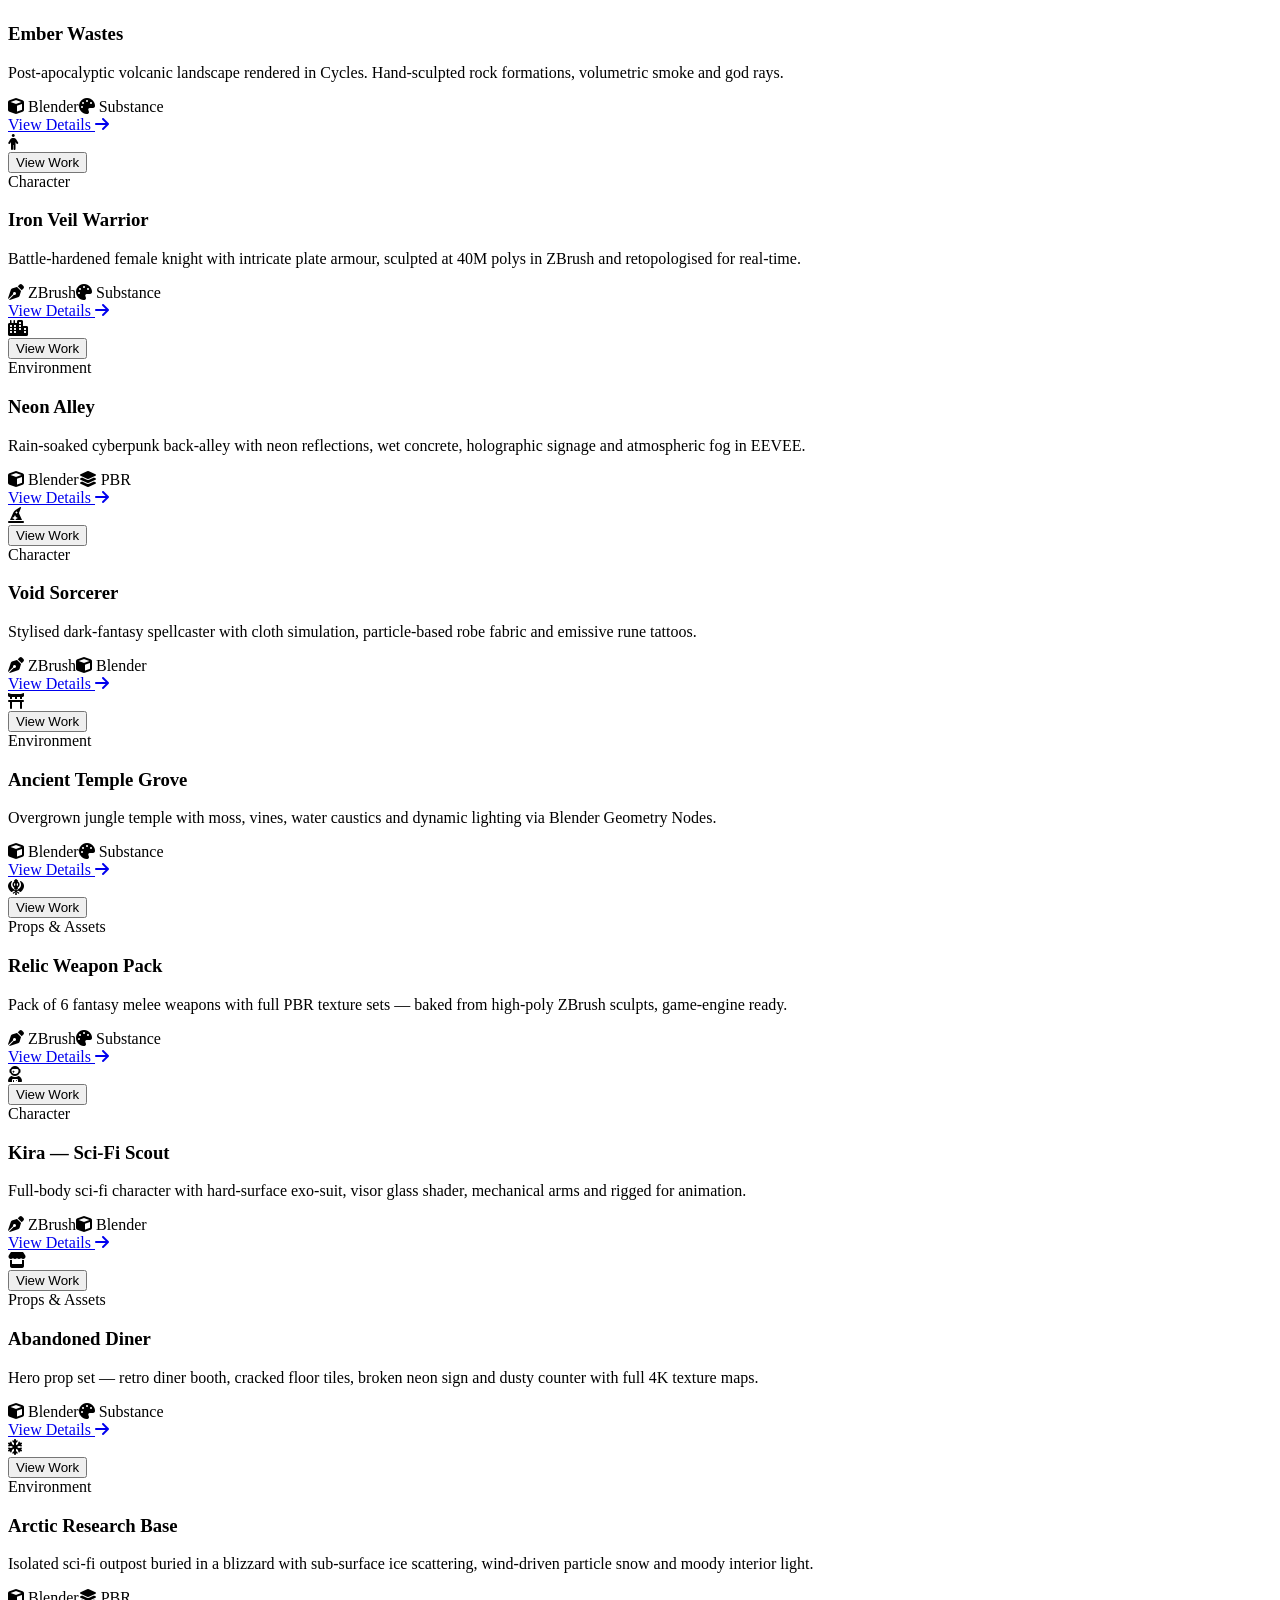
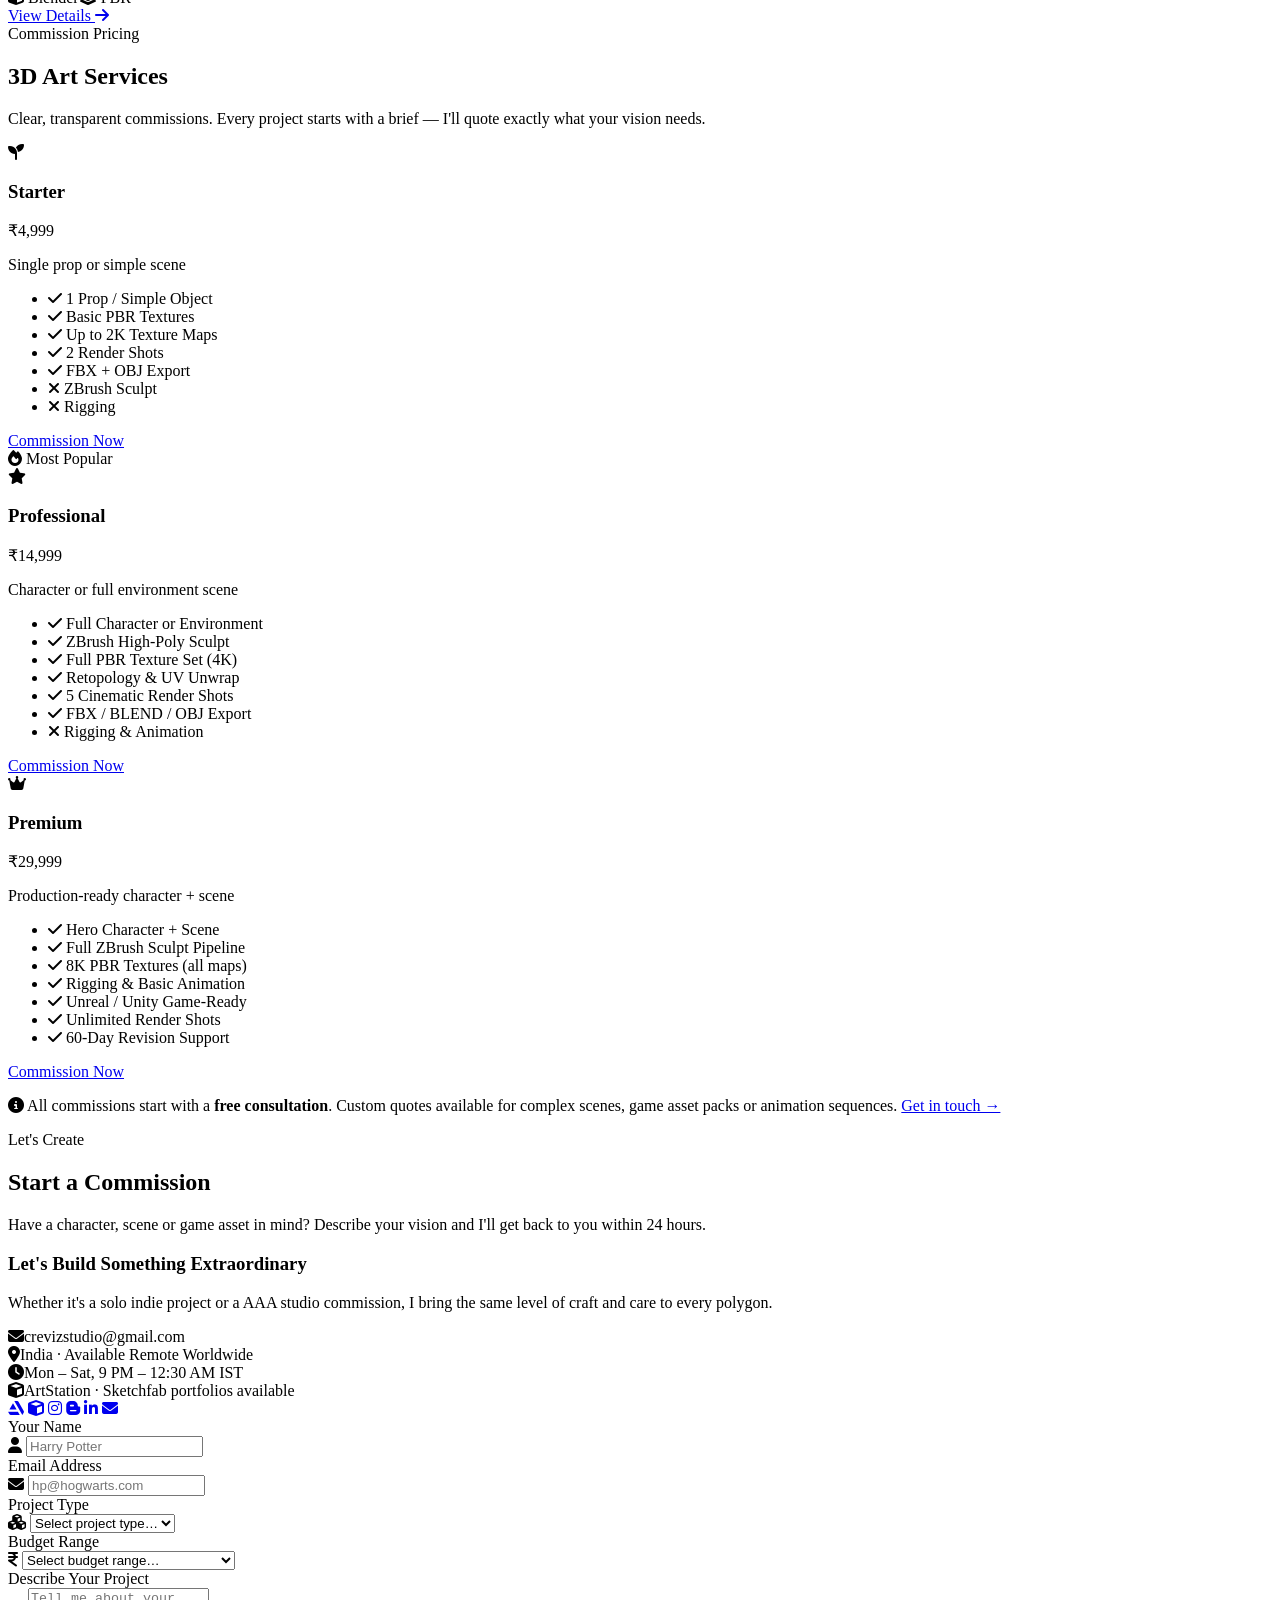
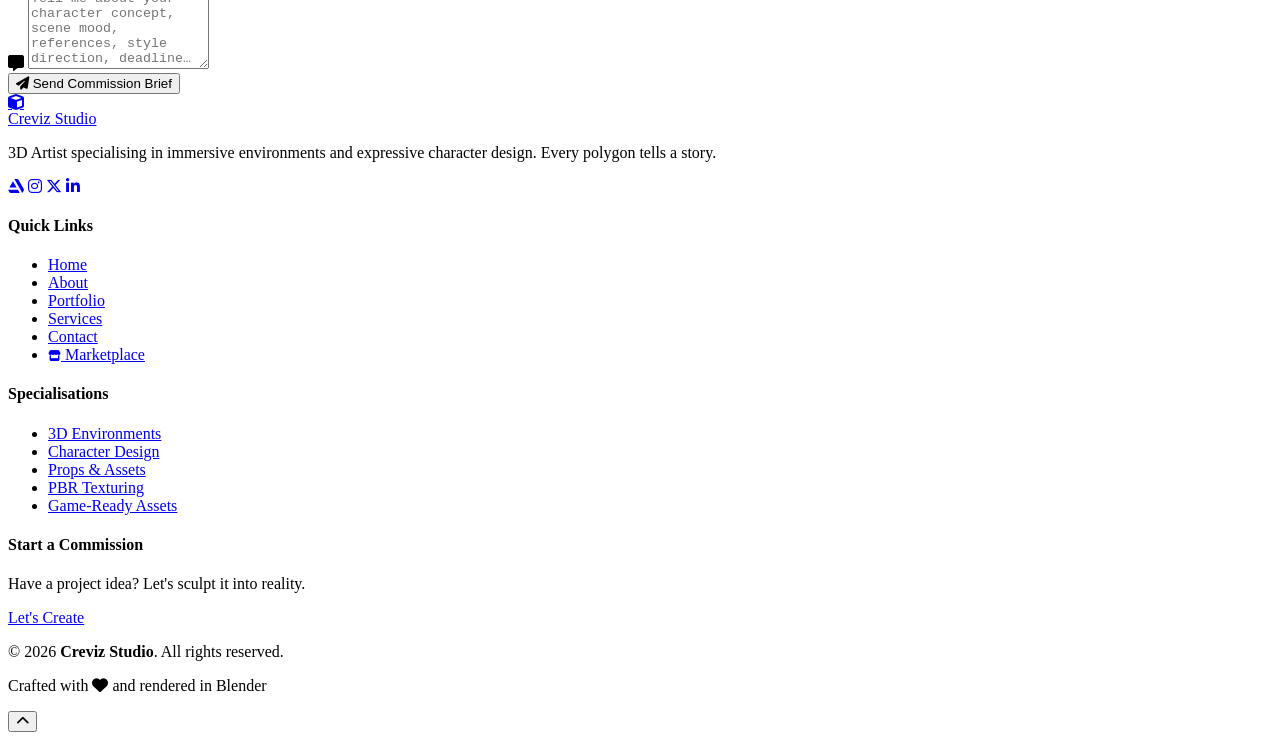
==== commit 14f44c07: "python added" ====
--- a/index.html
+++ b/index.html
@@ -188,8 +188,225 @@
           <button class="filter-btn"        data-filter="prop"        role="tab" aria-selected="false">Props &amp; Assets</button>
         </div>
         <div class="projects-grid" id="portfolioGrid">
-          <article class="project-card reveal" data-category="environment">
-            <div class="card-img env-gradient"><div class="img-placeholder"><i class="fa-solid fa-mountain-sun"></i></div><div class="card-overlay"><button class="btn btn-sm">View Work</button></div><div class="card-glow"></div></div>
+      <div class="project-card reveal" data-category="environment">
+        <div class="project-img env-gradient">
+          <div class="img-placeholder"><i class="fa-solid fa-mountain-sun"></i></div>
+          <div class="project-overlay">
+            <div class="project-links">
+              <button class="project-link-btn" aria-label="View Ember Wastes">
+                <i class="fa-solid fa-eye"></i>
+              </button>
+            </div>
+          </div>
+        </div>
+        <div class="project-info">
+          <span class="project-cat">Environment</span>
+          <h3 class="project-title">Ember Wastes</h3>
+          <p class="project-desc">Post-apocalyptic volcanic landscape rendered in Cycles. Hand-sculpted rock formations, volumetric smoke and god rays.</p>
+          <div class="project-tools">
+          <span class="project-tool">Blender</span>
+          <span class="project-tool">Substance</span>
+          </div>
+        </div>
+      </div>
+
+      <div class="project-card reveal" data-category="character">
+        <div class="project-img char-gradient">
+          <div class="img-placeholder"><i class="fa-solid fa-person"></i></div>
+          <div class="project-overlay">
+            <div class="project-links">
+              <button class="project-link-btn" aria-label="View Iron Veil Warrior">
+                <i class="fa-solid fa-eye"></i>
+              </button>
+            </div>
+          </div>
+        </div>
+        <div class="project-info">
+          <span class="project-cat">Character</span>
+          <h3 class="project-title">Iron Veil Warrior</h3>
+          <p class="project-desc">Battle-hardened female knight with intricate plate armour, sculpted at 40M polys in ZBrush and retopologised for real-time.</p>
+          <div class="project-tools">
+          <span class="project-tool">ZBrush</span>
+          <span class="project-tool">Substance</span>
+          </div>
+        </div>
+      </div>
+
+      <div class="project-card reveal" data-category="environment">
+        <div class="project-img env-gradient">
+          <div class="img-placeholder"><i class="fa-solid fa-city"></i></div>
+          <div class="project-overlay">
+            <div class="project-links">
+              <button class="project-link-btn" aria-label="View Neon Alley">
+                <i class="fa-solid fa-eye"></i>
+              </button>
+            </div>
+          </div>
+        </div>
+        <div class="project-info">
+          <span class="project-cat">Environment</span>
+          <h3 class="project-title">Neon Alley</h3>
+          <p class="project-desc">Rain-soaked cyberpunk back-alley with neon reflections, wet concrete, holographic signage and fog in EEVEE.</p>
+          <div class="project-tools">
+          <span class="project-tool">Blender</span>
+          <span class="project-tool">PBR</span>
+          </div>
+        </div>
+      </div>
+
+      <div class="project-card reveal" data-category="character">
+        <div class="project-img char-gradient">
+          <div class="img-placeholder"><i class="fa-solid fa-hat-wizard"></i></div>
+          <div class="project-overlay">
+            <div class="project-links">
+              <button class="project-link-btn" aria-label="View Void Sorcerer">
+                <i class="fa-solid fa-eye"></i>
+              </button>
+            </div>
+          </div>
+        </div>
+        <div class="project-info">
+          <span class="project-cat">Character</span>
+          <h3 class="project-title">Void Sorcerer</h3>
+          <p class="project-desc">Stylised dark-fantasy spellcaster with cloth simulation, particle-based robe fabric and emissive rune tattoos.</p>
+          <div class="project-tools">
+          <span class="project-tool">ZBrush</span>
+          <span class="project-tool">Blender</span>
+          </div>
+        </div>
+      </div>
+
+      <div class="project-card reveal" data-category="environment">
+        <div class="project-img env-gradient">
+          <div class="img-placeholder"><i class="fa-solid fa-torii-gate"></i></div>
+          <div class="project-overlay">
+            <div class="project-links">
+              <button class="project-link-btn" aria-label="View Ancient Temple Grove">
+                <i class="fa-solid fa-eye"></i>
+              </button>
+            </div>
+          </div>
+        </div>
+        <div class="project-info">
+          <span class="project-cat">Environment</span>
+          <h3 class="project-title">Ancient Temple Grove</h3>
+          <p class="project-desc">Overgrown jungle temple with moss, vines, water caustics and dynamic lighting via Blender Geometry Nodes.</p>
+          <div class="project-tools">
+          <span class="project-tool">Blender</span>
+          <span class="project-tool">Substance</span>
+          </div>
+        </div>
+      </div>
+
+      <div class="project-card reveal" data-category="prop">
+        <div class="project-img prop-gradient">
+          <div class="img-placeholder"><i class="fa-solid fa-khanda"></i></div>
+          <div class="project-overlay">
+            <div class="project-links">
+              <button class="project-link-btn" aria-label="View Relic Weapon Pack">
+                <i class="fa-solid fa-eye"></i>
+              </button>
+            </div>
+          </div>
+        </div>
+        <div class="project-info">
+          <span class="project-cat">Props & Assets</span>
+          <h3 class="project-title">Relic Weapon Pack</h3>
+          <p class="project-desc">Pack of 6 fantasy melee weapons with full PBR texture sets baked from high-poly ZBrush sculpts, game-engine ready.</p>
+          <div class="project-tools">
+          <span class="project-tool">ZBrush</span>
+          <span class="project-tool">Substance</span>
+          </div>
+        </div>
+      </div>
+
+      <div class="project-card reveal" data-category="character">
+        <div class="project-img char-gradient">
+          <div class="img-placeholder"><i class="fa-solid fa-user-astronaut"></i></div>
+          <div class="project-overlay">
+            <div class="project-links">
+              <button class="project-link-btn" aria-label="View Kira — Sci-Fi Scout">
+                <i class="fa-solid fa-eye"></i>
+              </button>
+            </div>
+          </div>
+        </div>
+        <div class="project-info">
+          <span class="project-cat">Character</span>
+          <h3 class="project-title">Kira — Sci-Fi Scout</h3>
+          <p class="project-desc">Full-body sci-fi character with hard-surface exo-suit, visor glass shader, mechanical arms and rigged for animation.</p>
+          <div class="project-tools">
+          <span class="project-tool">ZBrush</span>
+          <span class="project-tool">Blender</span>
+          </div>
+        </div>
+      </div>
+
+      <div class="project-card reveal" data-category="prop">
+        <div class="project-img prop-gradient">
+          <div class="img-placeholder"><i class="fa-solid fa-store"></i></div>
+          <div class="project-overlay">
+            <div class="project-links">
+              <button class="project-link-btn" aria-label="View Abandoned Diner">
+                <i class="fa-solid fa-eye"></i>
+              </button>
+            </div>
+          </div>
+        </div>
+        <div class="project-info">
+          <span class="project-cat">Props & Assets</span>
+          <h3 class="project-title">Abandoned Diner</h3>
+          <p class="project-desc">Hero prop set — retro diner booth, cracked floor tiles, broken neon sign and dusty counter with full 4K texture maps.</p>
+          <div class="project-tools">
+          <span class="project-tool">Blender</span>
+          <span class="project-tool">Substance</span>
+          </div>
+        </div>
+      </div>
+
+      <div class="project-card reveal" data-category="environment">
+        <div class="project-img env-gradient">
+          <div class="img-placeholder"><i class="fa-solid fa-snowflake"></i></div>
+          <div class="project-overlay">
+            <div class="project-links">
+              <button class="project-link-btn" aria-label="View Arctic Research Base">
+                <i class="fa-solid fa-eye"></i>
+              </button>
+            </div>
+          </div>
+        </div>
+        <div class="project-info">
+          <span class="project-cat">Environment</span>
+          <h3 class="project-title">Arctic Research Base</h3>
+          <p class="project-desc">Isolated sci-fi outpost in a blizzard with sub-surface ice scattering, wind-driven particle snow and moody interior light.</p>
+          <div class="project-tools">
+          <span class="project-tool">Blender</span>
+          <span class="project-tool">PBR</span>
+          </div>
+        </div>
+      </div>
+
+      <div class="project-card reveal" data-category="character">
+        <div class="project-img env-gradient">
+          <img src="C:/Users/ritar/OneDrive/Pictures/1a3bf68c0f063ad0e8568498afc41a1d.jpg" alt="Test Project" loading="lazy" />
+          <div class="project-overlay">
+            <div class="project-links">
+              <button class="project-link-btn" aria-label="View Test Project">
+                <i class="fa-solid fa-eye"></i>
+              </button>
+            </div>
+          </div>
+        </div>
+        <div class="project-info">
+          <span class="project-cat">Character</span>
+          <h3 class="project-title">Test Project</h3>
+          <p class="project-desc">Just testing my admin panel</p>
+          <div class="project-tools">
+          <span class="project-tool">Blender</span>
+          </div>
+        </div>
+      </div>
+      </div><div class="card-overlay"><button class="btn btn-sm">View Work</button></div><div class="card-glow"></div></div>
             <div class="card-body"><span class="card-tag">Environment</span><h3>Ember Wastes</h3><p>Post-apocalyptic volcanic landscape rendered in Cycles. Hand-sculpted rock formations, volumetric smoke and god rays.</p><div class="card-tools"><span><i class="fa-solid fa-cube"></i> Blender</span><span><i class="fa-solid fa-palette"></i> Substance</span></div><a href="#" class="btn btn-outline btn-sm">View Details <i class="fa-solid fa-arrow-right"></i></a></div>
           </article>
           <article class="project-card reveal" data-category="character">
